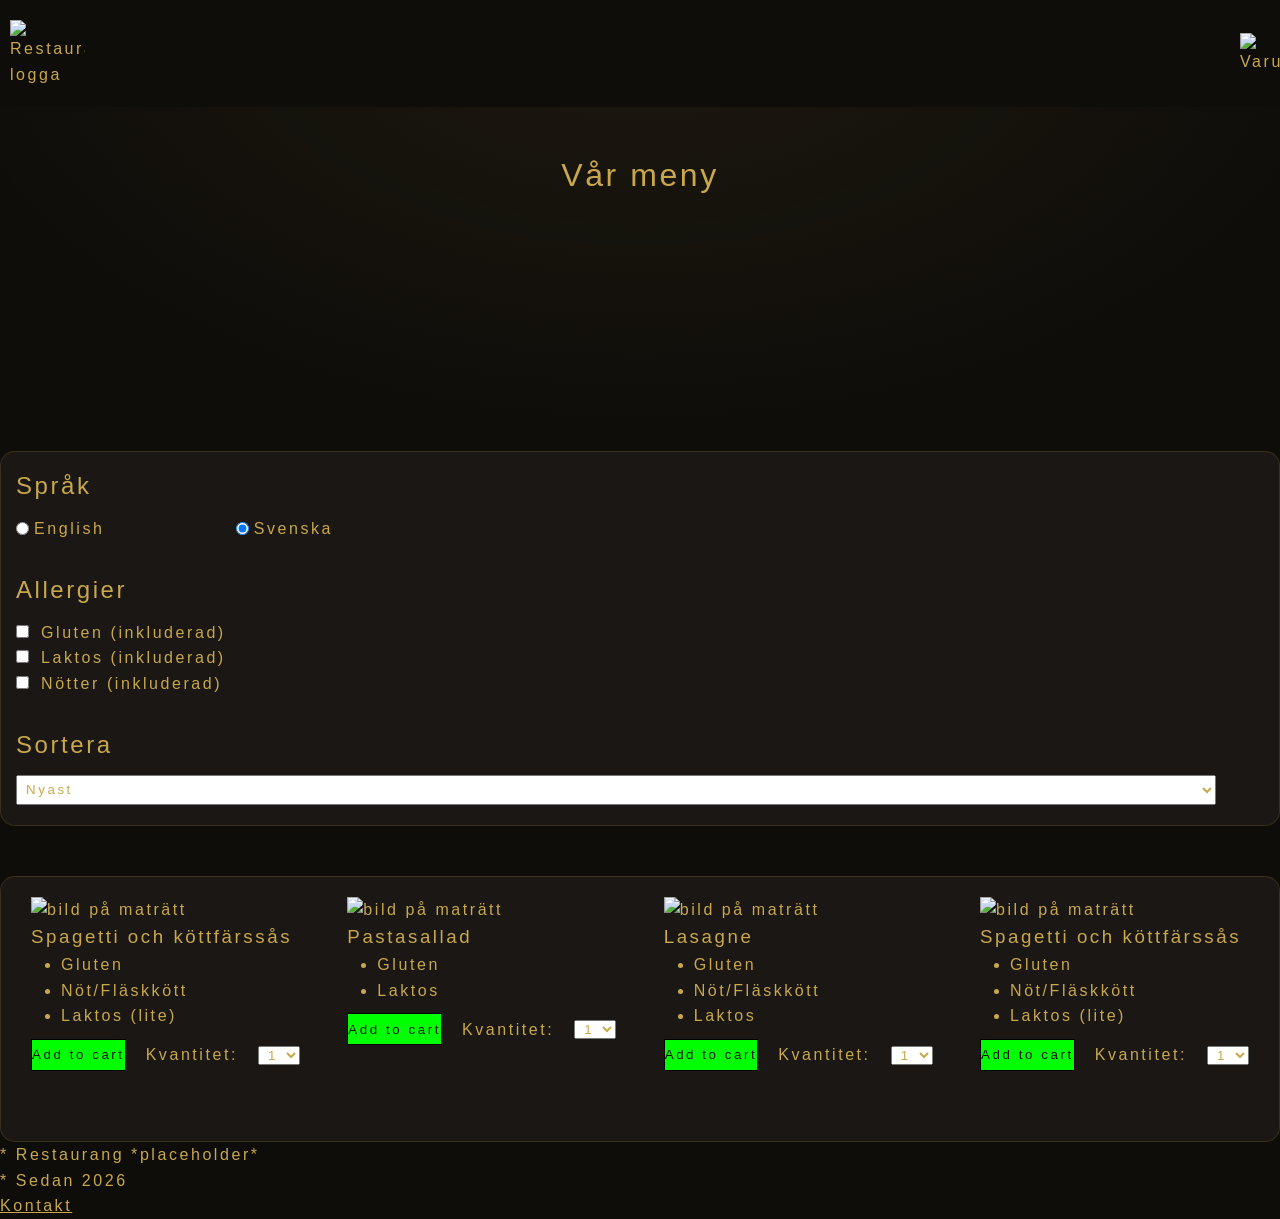
==== index.html @ 6fdf18d2 "Add files via upload" ====
<!DOCTYPE html>
<html lang="en">
<head>
    <meta charset="UTF-8">
    <meta name="viewport" content="width=device-width, initial-scale=1.0">
    <title>Restaurang</title>
    <link rel="stylesheet" href="style.css">
    <script src="script.js" defer></script>
</head>
<body id="body">

    <div class="cartMenu">
        <button class="close">
            <span>&#x2715;</span>
        </button>
        <p>Hejsan detta är din kundvagn</p>
    </div>

    <header>
        <img src="images/logo_placeholder.png" alt="Restaurang logga" class="imgLogo">
        <img src="images/cart.png" alt="Varukorg" class="imgCart">
    </header>
    <main>
        <div class="container">
            <h1 style="text-align: center; margin-bottom: 200px;">Vår meny</h1>
            <div class="filter">
                <h2 id="filterlangtitle">Språk</h2>
                

                <div class="sprak">
                    <input type="radio" value="engelska" id="engelska" name="språk">
                    <label for="engelska">English</label>

                    <input type="radio" value="Svenska" id="svenska" name="språk" checked>
                    <label for="svenska">Svenska</label>
                </div>

                <div class="allergier">
                    <h2>Allergier</h2>
                    <div>
                        <input type="checkbox" name="allergier" id="gluten">
                        <label for="gluten">Gluten (inkluderad)</label>
                    </div>
                    
                    <div>
                        <input type="checkbox" name="allergier" id="laktos">
                        <label for="laktos">Laktos (inkluderad)</label>
                    </div>

                    <div>
                        <input type="checkbox" name="allergier" id="nötter">
                        <label for="nötter">Nötter (inkluderad)</label>
                    </div>
                    
                </div>

                <div class="sortera">
                    <h2>Sortera</h2>
                    <select>
                        <option value="nyast">Nyast</option>
                        <option value="äldst">Äldst</option>
                        <option value="pris">Pris</option>
                    </select>
                </div>
                
            </div>
            <div class="rätter">
                <section>
                    <img src="images/spagettiKöttfärssås.jpg" alt="bild på maträtt">
                    <h3>Spagetti och köttfärssås</h3>
                    <ul id="allergenLista">
                        <li>
                            <p>Gluten</p>
                        </li>
                        <li>
                            <p>Nöt/Fläskkött</p>
                        </li>
                        <li>
                            <p>Laktos (lite)</p>
                        </li>
                    </ul>

                    <div class="buttonCon">
                        <button type="submit" class="addToCart">Add to cart</button>
                        <label for="quantitySelect">Kvantitet:</label>
                        <select name="" id="quantitySelect">
                            <option value="1">1</option>
                            <option value="2">2</option>
                            <option value="3">3</option>
                            <option value="4">4</option>
                            <option value="4">5</option>
                            <option value="4">6</option>
                        </select>
                    </div>
                    
                </section>
                <section>
                    <img src="images/pastasallad.png" alt="bild på maträtt">
                    <h3>Pastasallad</h3>
                    <ul id="allergenLista">
                        <li>
                            <p>Gluten</p>
                        </li>
                        <li>
                            <p>Laktos</p>
                        </li>
                    </ul>
                    <div class="buttonCon">
                        <button type="submit" class="addToCart">Add to cart</button>
                        <label for="quantitySelect">Kvantitet:</label>
                        <select name="" id="quantitySelect">
                            <option value="1">1</option>
                            <option value="2">2</option>
                            <option value="3">3</option>
                            <option value="4">4</option>
                            <option value="4">5</option>
                            <option value="4">6</option>
                        </select>
                    </div>
                </section>
                <section>
                    <img src="images/lasagne.jpg" alt="bild på maträtt">
                    <h3>Lasagne</h3>
                    <ul id="allergenLista">
                        <li>
                            <p>Gluten</p>
                        </li>
                        <li>
                            <p>Nöt/Fläskkött</p>
                        </li>
                        <li>
                            <p>Laktos</p>
                        </li>
                    </ul>
                    <div class="buttonCon">
                        <button type="submit" class="addToCart">Add to cart</button>
                        <label for="quantitySelect">Kvantitet:</label>
                        <select name="" id="quantitySelect">
                            <option value="1">1</option>
                            <option value="2">2</option>
                            <option value="3">3</option>
                            <option value="4">4</option>
                            <option value="4">5</option>
                            <option value="4">6</option>
                        </select>
                    </div>
                </section>
                <section>
                    <img src="images/spagettiKöttfärssås.jpg" alt="bild på maträtt">
                    <h3>Spagetti och köttfärssås</h3>
                    <ul id="allergenLista">
                        <li>
                            <p>Gluten</p>
                        </li>
                        <li>
                            <p>Nöt/Fläskkött</p>
                        </li>
                        <li>
                            <p>Laktos (lite)</p>
                        </li>
                    </ul>
                    <div class="buttonCon">
                        <button type="submit" class="addToCart">Add to cart</button>
                        <label for="quantitySelect">Kvantitet:</label>
                        <select name="" id="quantitySelect">
                            <option value="1">1</option>
                            <option value="2">2</option>
                            <option value="3">3</option>
                            <option value="4">4</option>
                            <option value="4">5</option>
                            <option value="4">6</option>
                        </select>
                    </div>
                </section>
            </div>
        </div>
    </main>
    <footer>
        <p>* Restaurang *placeholder*</p>
        <p>* Sedan 2026</p>
        <a href="kontakt.html">Kontakt</a>
    </footer>
</body>
</html>
---- style.css ----
@import url('https://fonts.googleapis.com/css2?family=Poppins:ital,wght@0,100;0,200;0,300;0,400;0,500;0,600;0,700;0,800;0,900;1,100;1,200;1,300;1,400;1,500;1,600;1,700;1,800;1,900&display=swap');

*{
    margin: 0;
    padding: 0;
    color: #c9a84c;
    font-family: 'DM Sans', sans-serif;
    line-height: 1.6;
    font-weight: 500;
    letter-spacing: 0.16rem;
}

body{
    width: 100%;
    display: flex;
    flex-direction: column;
    margin: auto;
    overflow-x: hidden;

    background-color: #0f0d0a;
    background-image: radial-gradient(ellipse 80% 50% at 50% 0%, rgba(201,168,76,0.08) 0%, transparent 70%);

}

header{
    margin-top: 25px;
    margin-bottom: 25px;
    display: flex;
    flex-direction: row;
    justify-content: space-between;
    align-items: center;
    position: fixed;
    background-color: rgba(15,13,10,1);
    width: 100%;
    top: 0;
    margin-top: 0;
    padding-top: 20px;
    padding-bottom: 20px;
    padding-left: 10px;
}

main{
    display: flex;
}

.imgLogo{
    width: 75px;
}

.imgCart{
    width: 50px;
}

img{
    cursor: pointer;
}

.container{
    
    display: flex;
    flex-direction: column;
    gap: 50px;
    max-width: 180ch;
    min-width: 20px;
    margin: auto;
    margin-top: 150px;
}

.filter{
    background-color: #1a1714;
    border: 1px solid rgba(201,168,76,0.18);
    border-radius: 15px;
    width: auto;
    min-width: 200px;
    
    display: flex;
    flex-direction: column; 
    padding-top: 15px;
    padding-left: 15px;
    padding-bottom: 20px;
}

.sprak{
    display: flex;
    flex-direction: row;
    gap: 5px;
    
}

h2{
    margin-bottom: 10px;
}

.sprak label{
    margin-right: 10%;
}

.rätter{
    display: flex;
    flex-direction: row;
    background-color: #1a1714;
    border: 1px solid rgba(201,168,76,0.18);
    border-radius: 15px;
    flex:1;
    padding-top:20px;
    padding-left: 20px;
    padding-right: 20px;
    padding-bottom: 20px;
    flex-wrap: wrap;
    justify-content: space-between;
    align-items: flex-start;

}

.allergier{
    margin-top: 30px;
    display: flex;
    flex-direction: column;
}

.allergier label{
    margin-left: 5px;
}

.sortera{
    margin-top: 30px;
}

.sortera select{
    width: 95%;
    height: 30px;
    padding-left: 5px;
}

.container{
    width: 100%;
}

.rätter section img{
    width: 300;
    height: 200px;
    object-fit: cover;
}

.rätter section h3{
    font-weight:light;
}

.rätter section{
    padding-left: 10px;
    padding-right: 10px;
    margin-bottom: 50px;
}

.rätter section li{
    margin-left: 30px;
}

.cartMenu{
    display: block;
    background-color: rgb(44, 255, 33);
    color: black;
    padding-left: 20px;
    padding-top: 20px;
    width: 500px;
    height: 75%;
    position: absolute;
    z-index: 100000;
    top: 100px;
    right: -600px;
    transition: all 0.5s ease;
}

.cartMenu p{
    font-size: larger;
}

.cartMenu .close{
    background:none;
    border: none;
    cursor: pointer;
}


.addToCart{
    width: 100%;
    height: 2rem;
    background-color: lightblue;
}

.buttonCon{
    display: flex;
    width: 100%;
    margin: auto;
    margin-top: 10px;
    gap: 20px;
    justify-content: center;
    align-items: center;
}

.buttonCon button{
    background-color: lime;
    color: rgba(15,13,10,1);
    border: 1px solid black;
}

.buttonCon button:hover{
    background-color: rgb(0, 237, 0);
}

.buttonCon button:active{
    background-color: rgb(0, 223, 0);
}

footer{
    display: flex;
    flex-direction: column;
}

.buttonCon select{
    padding-left: 5px;
    padding-right: 5px;
}
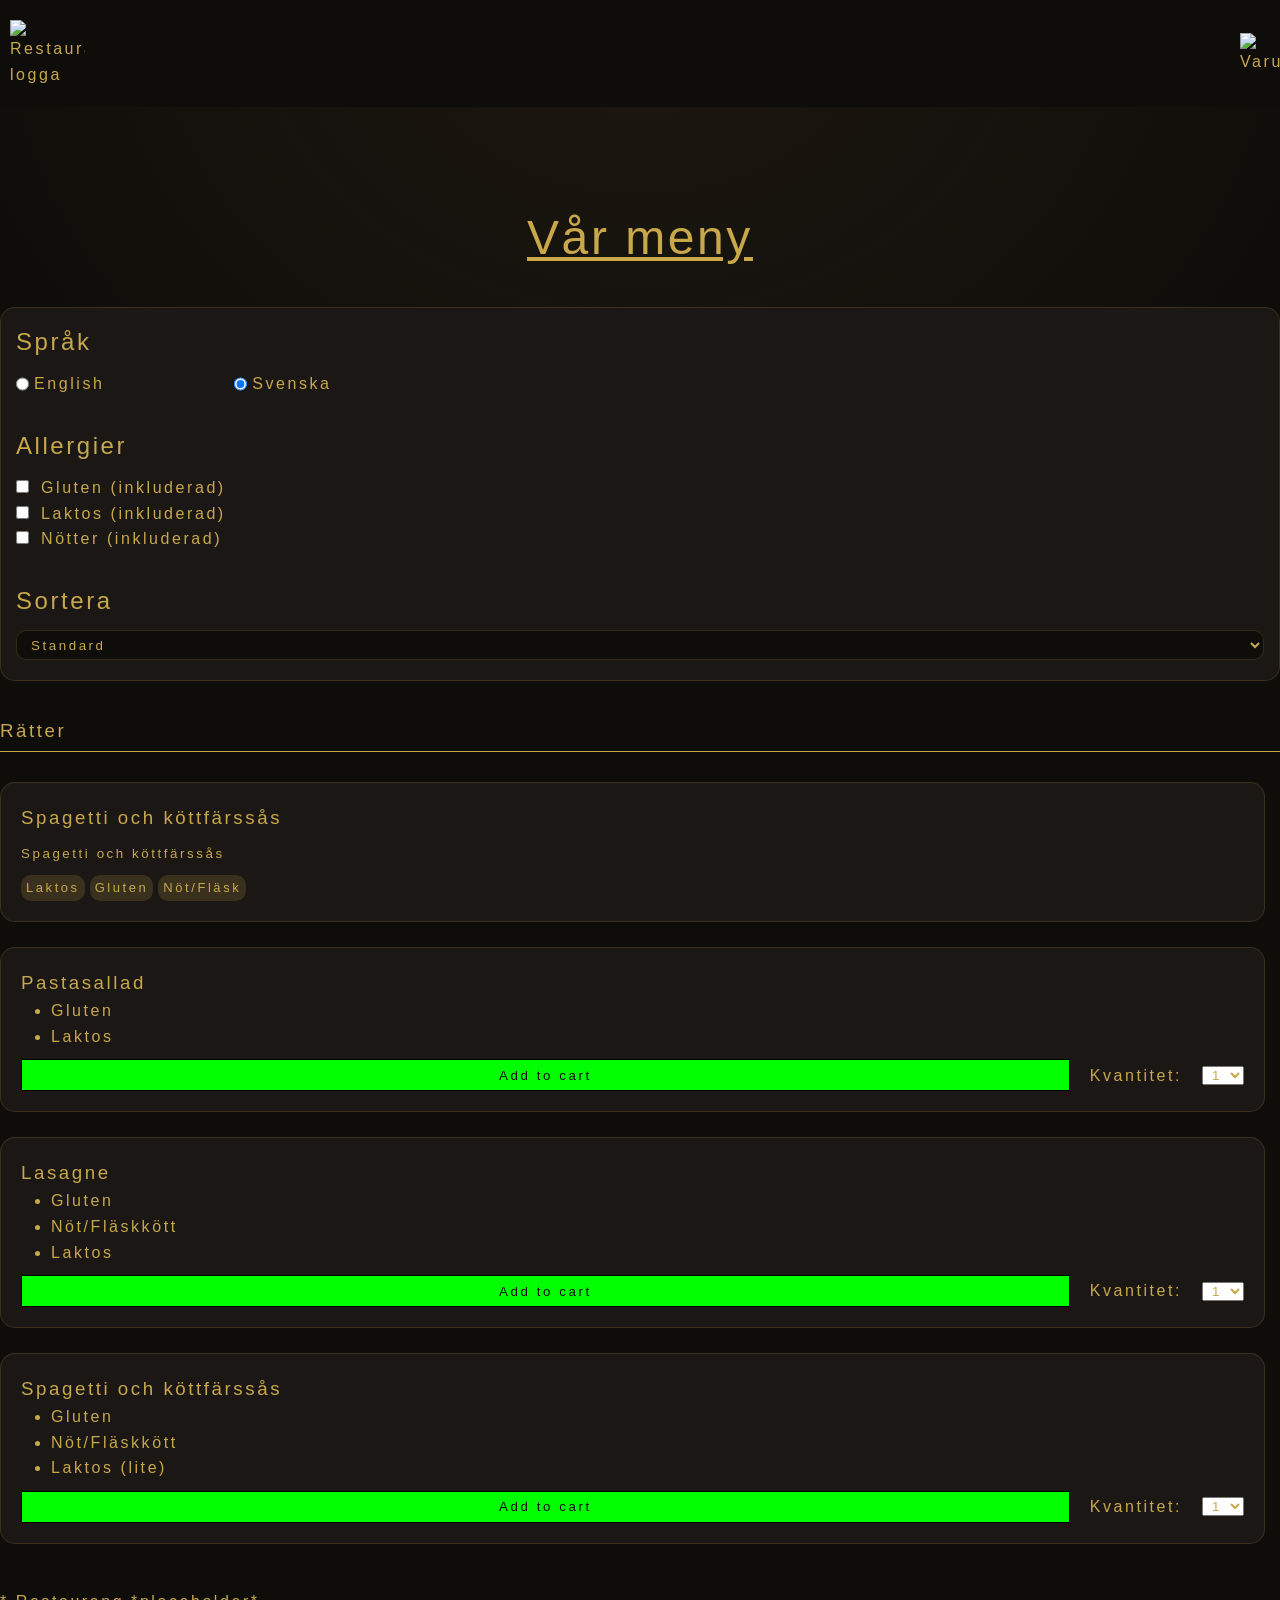
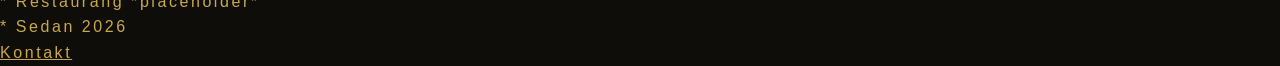
==== commit 62044c22: "update 1" ====
--- a/index.html
+++ b/index.html
@@ -22,7 +22,7 @@
     </header>
     <main>
         <div class="container">
-            <h1 style="text-align: center; margin-bottom: 200px;">Vår meny</h1>
+            <h1 class="vårMenyText">Vår meny</h1>
             <div class="filter">
                 <h2 id="filterlangtitle">Språk</h2>
                 
@@ -57,6 +57,7 @@
                 <div class="sortera">
                     <h2>Sortera</h2>
                     <select>
+                        <option value="standard">Standard</option>
                         <option value="nyast">Nyast</option>
                         <option value="äldst">Äldst</option>
                         <option value="pris">Pris</option>
@@ -64,11 +65,17 @@
                 </div>
                 
             </div>
+
+
+            <h3 >Rätter</h3>
+            <div class="breaker"></div>  
+
+
             <div class="rätter">
                 <section>
-                    <img src="images/spagettiKöttfärssås.jpg" alt="bild på maträtt">
                     <h3>Spagetti och köttfärssås</h3>
-                    <ul id="allergenLista">
+                    <p class="rättBeskrivning">Spagetti och köttfärssås</p>
+                    <!-- <ul id="allergenLista">
                         <li>
                             <p>Gluten</p>
                         </li>
@@ -78,9 +85,15 @@
                         <li>
                             <p>Laktos (lite)</p>
                         </li>
-                    </ul>
+                    </ul> -->
+                    <div class="maträttAllergier">
+                        <span>Laktos</span>
+                        <span>Gluten</span>
+                        <span>Nöt/Fläsk</span>
+                    </div>
 
-                    <div class="buttonCon">
+
+                    <!-- <div class="buttonCon">
                         <button type="submit" class="addToCart">Add to cart</button>
                         <label for="quantitySelect">Kvantitet:</label>
                         <select name="" id="quantitySelect">
@@ -91,11 +104,10 @@
                             <option value="4">5</option>
                             <option value="4">6</option>
                         </select>
-                    </div>
+                    </div> -->
                     
                 </section>
                 <section>
-                    <img src="images/pastasallad.png" alt="bild på maträtt">
                     <h3>Pastasallad</h3>
                     <ul id="allergenLista">
                         <li>
@@ -119,7 +131,6 @@
                     </div>
                 </section>
                 <section>
-                    <img src="images/lasagne.jpg" alt="bild på maträtt">
                     <h3>Lasagne</h3>
                     <ul id="allergenLista">
                         <li>
@@ -146,7 +157,6 @@
                     </div>
                 </section>
                 <section>
-                    <img src="images/spagettiKöttfärssås.jpg" alt="bild på maträtt">
                     <h3>Spagetti och köttfärssås</h3>
                     <ul id="allergenLista">
                         <li>
--- a/style.css
+++ b/style.css
@@ -59,11 +59,10 @@
     
     display: flex;
     flex-direction: column;
-    gap: 50px;
     max-width: 180ch;
     min-width: 20px;
     margin: auto;
-    margin-top: 150px;
+    margin-top: 200px;
 }
 
 .filter{
@@ -78,6 +77,8 @@
     padding-top: 15px;
     padding-left: 15px;
     padding-bottom: 20px;
+    padding-right: 15px;
+    margin-bottom: 35px;
 }
 
 .sprak{
@@ -97,19 +98,36 @@
 
 .rätter{
     display: flex;
-    flex-direction: row;
-    background-color: #1a1714;
-    border: 1px solid rgba(201,168,76,0.18);
-    border-radius: 15px;
+    flex-direction: column;
     flex:1;
-    padding-top:20px;
-    padding-left: 20px;
-    padding-right: 20px;
-    padding-bottom: 20px;
+    padding-top: 15px;
+    padding-bottom: 20px;
+    padding-right: 15px;
+    margin-top: 15px;
     flex-wrap: wrap;
     justify-content: space-between;
     align-items: flex-start;
 
+}
+
+.rätter .rättBeskrivning{
+    font-size: smaller;
+    margin-top: 10px;
+    margin-bottom: 10px;
+}
+
+.rätter section{
+    background-color:#1a1714;
+    width: 100%;
+    border: 1px solid rgba(201,168,76,0.18);
+    border-radius: 15px;
+    padding: 0 20px;
+    box-sizing: border-box;
+    padding-top: 20px;
+    padding-left: 20px;
+    padding-bottom: 20px;
+    padding-right: 20px;
+    margin-bottom: 25px;
 }
 
 .allergier{
@@ -146,20 +164,13 @@
     font-weight:light;
 }
 
-.rätter section{
-    padding-left: 10px;
-    padding-right: 10px;
-    margin-bottom: 50px;
-}
-
 .rätter section li{
     margin-left: 30px;
 }
 
 .cartMenu{
     display: block;
-    background-color: rgb(44, 255, 33);
-    color: black;
+    background-color: #c9a84c;
     padding-left: 20px;
     padding-top: 20px;
     width: 500px;
@@ -173,12 +184,18 @@
 
 .cartMenu p{
     font-size: larger;
+    color: rgba(15,13,10,1);
 }
 
 .cartMenu .close{
-    background:none;
+    background: none;
     border: none;
     cursor: pointer;
+    font-size: large;
+}
+
+.cartMenu .close span{
+    color: rgba(15,13,10,1);
 }
 
 
@@ -221,3 +238,45 @@
     padding-left: 5px;
     padding-right: 5px;
 }
+
+.vårMenyText{
+    text-align: center;
+    margin-bottom: 30px;
+    font-size: 3rem;
+    text-decoration: underline;
+}
+
+.sortera select{
+    background-color: rgba(15,13,10,1);
+    border: 1px solid rgba(201,168,76,0.18);
+    border-radius: 10px;
+    padding-left: 10px;
+    width: 100%;
+}
+
+
+.breaker{
+    margin-top: 5px;
+    width: 100%;
+    height: 1px;
+    background-color: #c9a84c;
+}
+
+.maträttAllergier{
+    display: flex;
+    flex-direction: row;
+    gap: 5px;
+}
+
+.maträttAllergier span{
+
+    display: block;
+    font-size: small;
+    background-color: rgba(201,168,76,0.18);
+    text-align: center;
+    padding-top: 3px;
+    padding-bottom: 3px;
+    padding-left: 5px;
+    padding-right: 5px;
+    border-radius: 10px;
+}
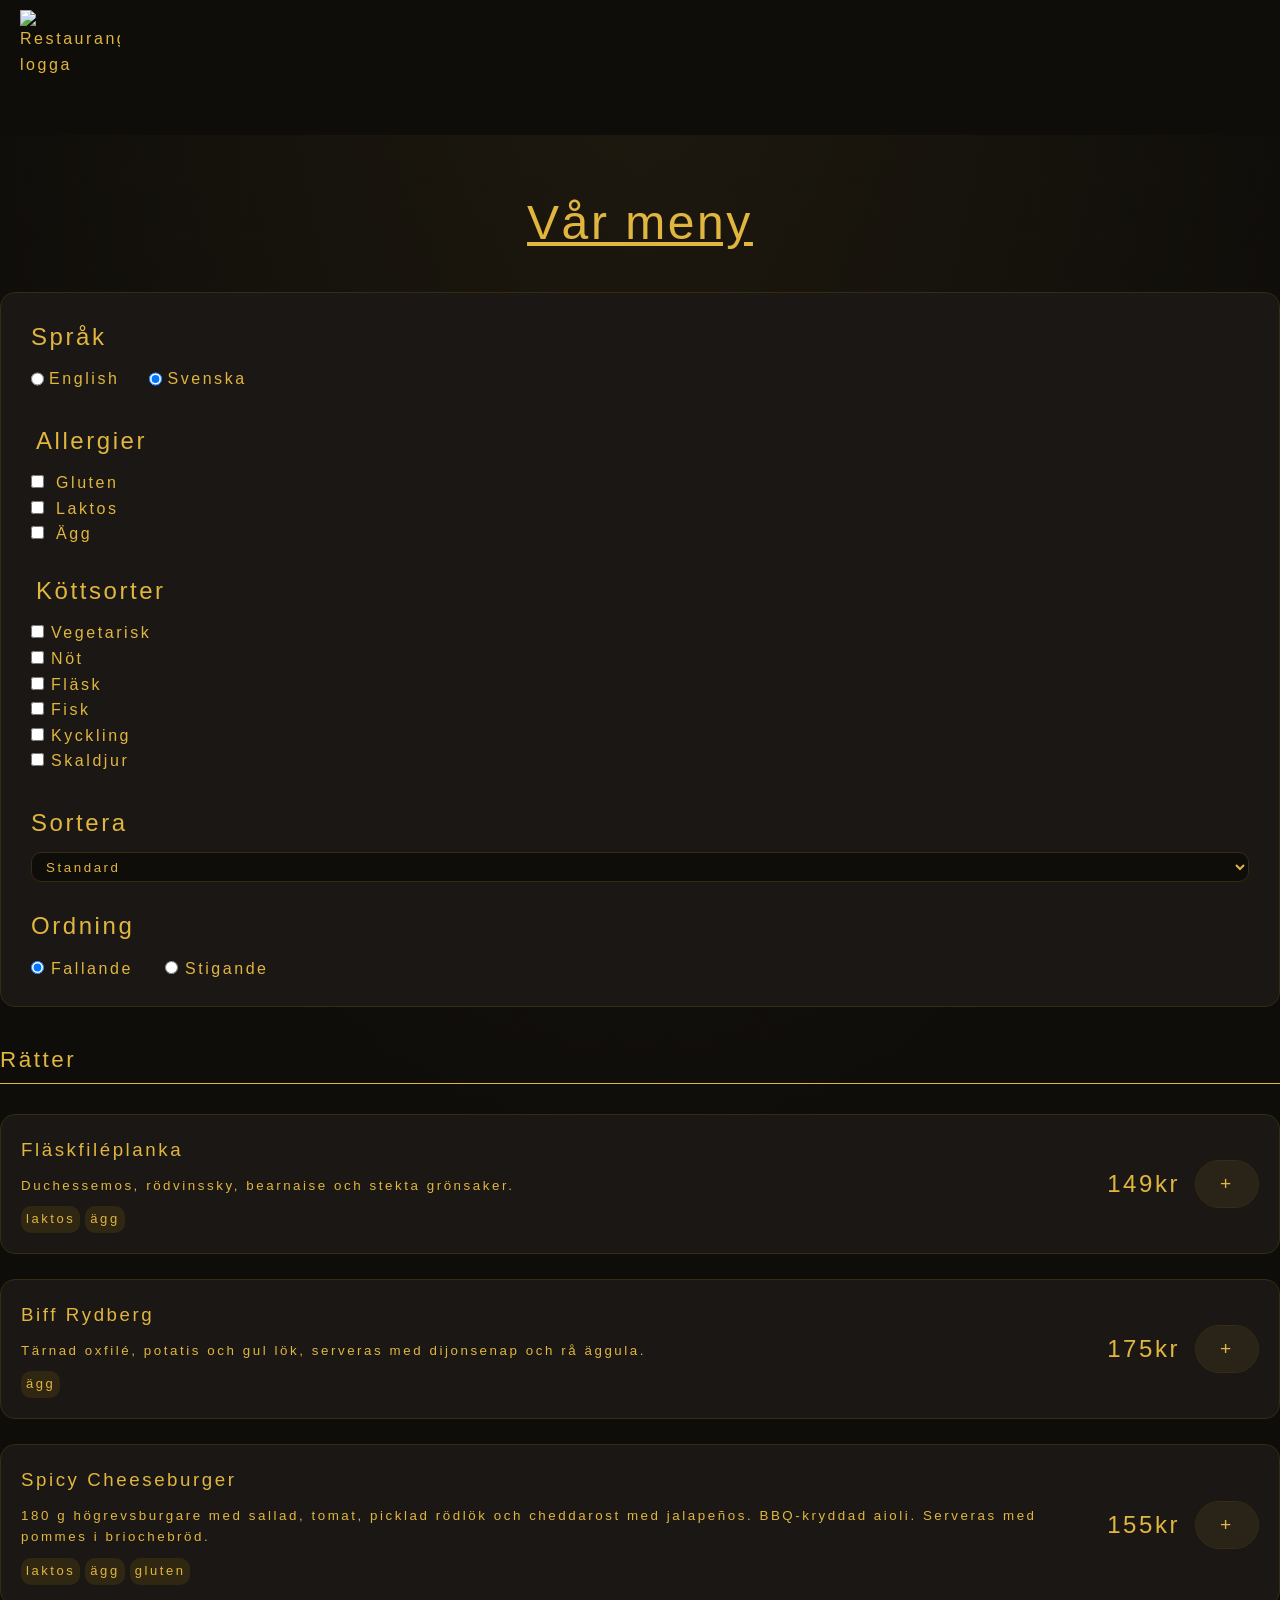
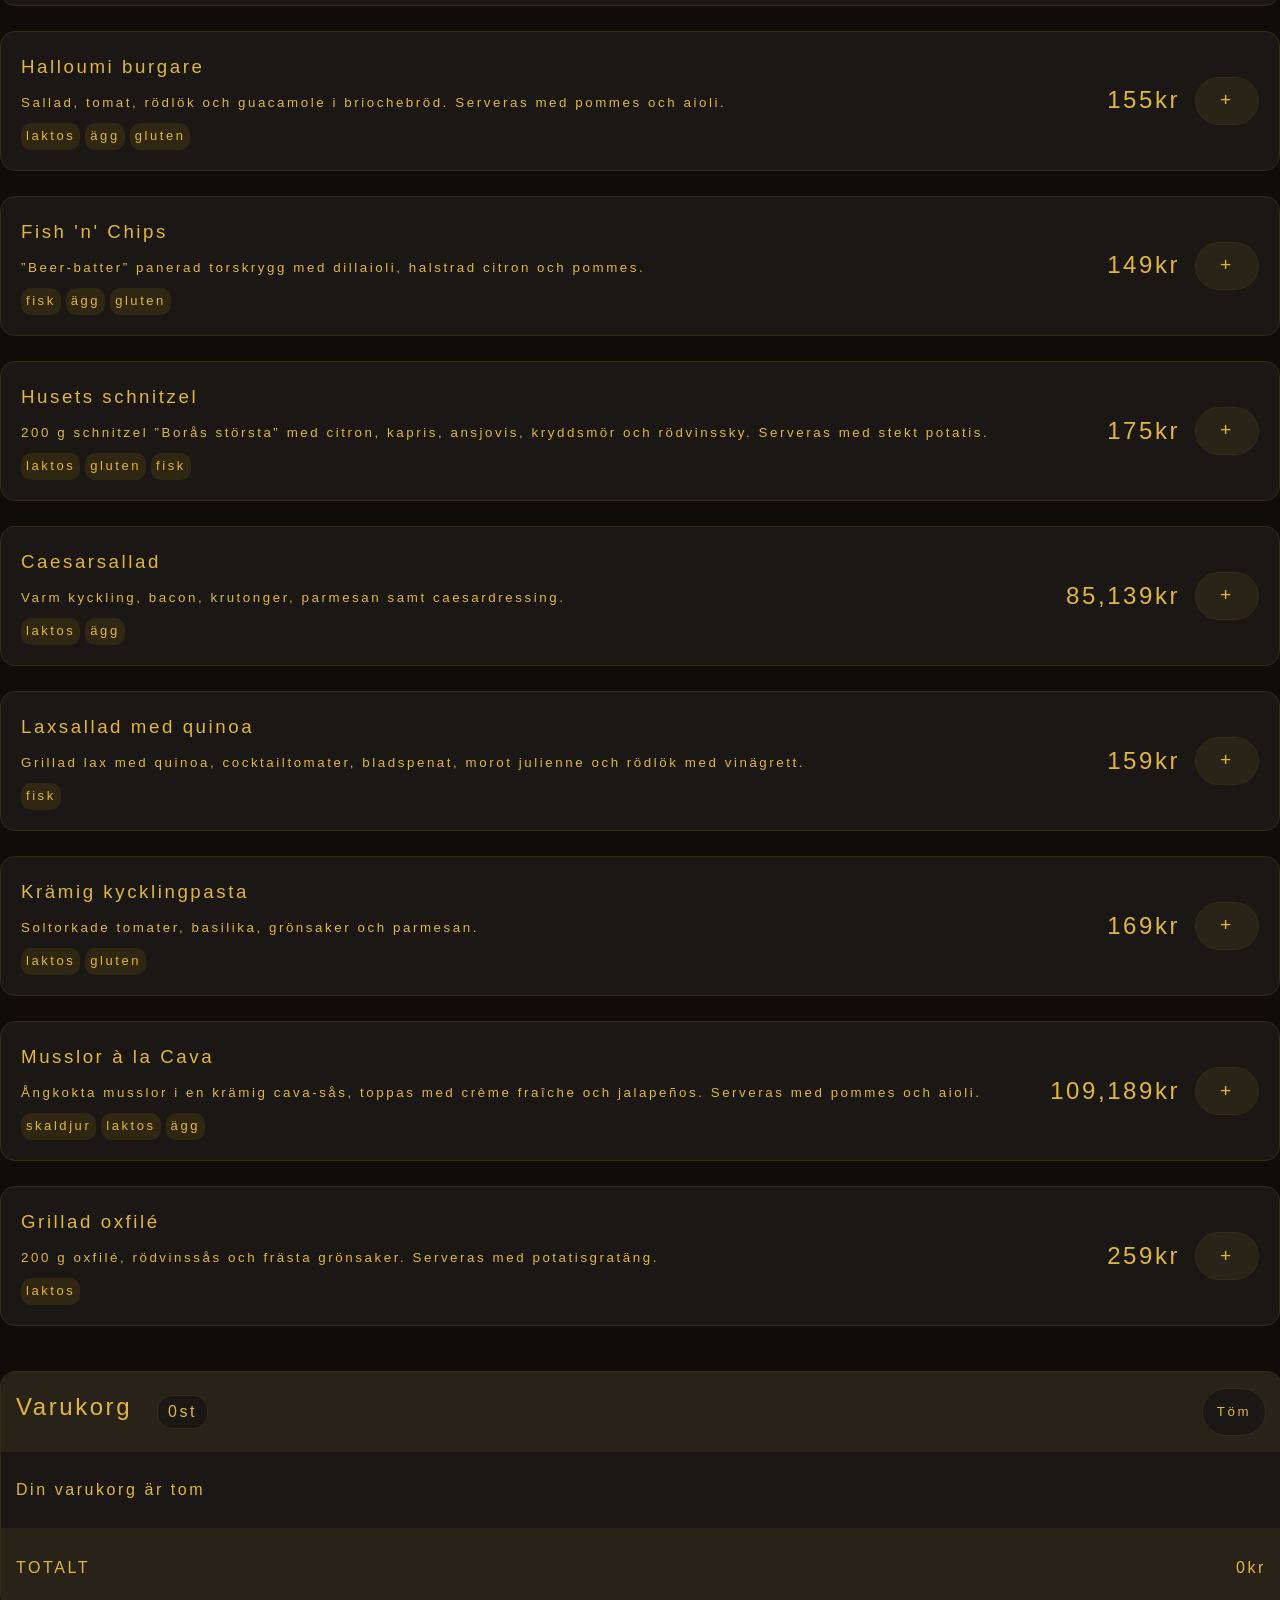
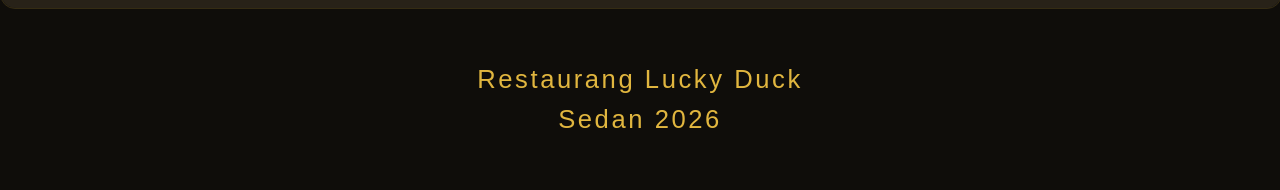
==== commit f3596a94: "Add files via upload" ====
--- a/index.html
+++ b/index.html
@@ -3,192 +3,151 @@
 <head>
     <meta charset="UTF-8">
     <meta name="viewport" content="width=device-width, initial-scale=1.0">
+    <meta name="description" content="Välkommen till vår restaurang – bläddra i vår meny och beställ enkelt online.">
     <title>Restaurang</title>
     <link rel="stylesheet" href="style.css">
     <script src="script.js" defer></script>
 </head>
 <body id="body">
 
-    <div class="cartMenu">
-        <button class="close">
-            <span>&#x2715;</span>
-        </button>
-        <p>Hejsan detta är din kundvagn</p>
-    </div>
-
     <header>
-        <img src="images/logo_placeholder.png" alt="Restaurang logga" class="imgLogo">
-        <img src="images/cart.png" alt="Varukorg" class="imgCart">
+        <img src="images/luckyducklogo.png" alt="Restaurang logga" class="imgLogo">
     </header>
     <main>
         <div class="container">
-            <h1 class="vårMenyText">Vår meny</h1>
+            <h1 class="vårMenyText" id="vårMenyText">Vår meny</h1>
             <div class="filter">
                 <h2 id="filterlangtitle">Språk</h2>
-                
+                <div class="sprak">
+                    
+                    <input type="radio" value="engelska" name="språk" id="engelskaKnapp">
+                    <label for="engelskaKnapp" id="englishLabel">English</label>
 
-                <div class="sprak">
-                    <input type="radio" value="engelska" id="engelska" name="språk">
-                    <label for="engelska">English</label>
-
-                    <input type="radio" value="Svenska" id="svenska" name="språk" checked>
-                    <label for="svenska">Svenska</label>
+                    <input type="radio" value="Svenska" name="språk" checked id="svenskaKnapp">
+                    <label for="svenskaKnapp" id="swedishLabel">Svenska</label>
                 </div>
-
+                <div>
+                    
+                </div>
                 <div class="allergier">
-                    <h2>Allergier</h2>
+                    <h2 id="allergiesText">Allergier</h2>
                     <div>
                         <input type="checkbox" name="allergier" id="gluten">
-                        <label for="gluten">Gluten (inkluderad)</label>
+                        <label for="gluten" id="glutenLabel">Gluten</label>
                     </div>
                     
                     <div>
                         <input type="checkbox" name="allergier" id="laktos">
-                        <label for="laktos">Laktos (inkluderad)</label>
+                        <label for="laktos" id="laktosLabel">Laktos</label>
                     </div>
 
                     <div>
-                        <input type="checkbox" name="allergier" id="nötter">
-                        <label for="nötter">Nötter (inkluderad)</label>
+                        <input type="checkbox" name="allergier" id="ägg">
+                        <label for="ägg" id="äggLabel" >Ägg</label>
+                    </div>
+                    
+                </div>
+
+                <div class="köttSort">
+                    <h2 id="köttSorterText">Köttsorter</h2>
+
+                    <div>
+                        <input type="checkbox" name="köttTyper" id="vegetarisk">
+                        <label for="vegetarisk" id="vegetariskLabel">Vegetarisk</label>
+                    </div>
+                    <div>
+                        <input type="checkbox" name="köttTyper" id="nötkött">
+                        <label for="nötkött" id="nötLabel">Nöt</label>
+                    </div>
+                    <div>
+                        <input type="checkbox" name="köttTyper" id="fläsk">
+                        <label for="fläsk" id="fläskLabel">Fläsk</label>
+                    </div>
+                    <div>
+                        <input type="checkbox" name="köttTyper" id="fisk">
+                        <label for="fisk" id="fiskLabel">Fisk</label>
+                    </div>
+                    <div>
+                        <input type="checkbox" name="köttTyper" id="kyckling">
+                        <label for="kyckling" id="kycklingLabel">Kyckling</label>
+                    </div>
+                    <div>
+                        <input type="checkbox" name="köttTyper" id="skaldjur">
+                        <label for="skaldjur" id="skaldjurLabel">Skaldjur</label>
                     </div>
                     
                 </div>
 
                 <div class="sortera">
-                    <h2>Sortera</h2>
-                    <select>
-                        <option value="standard">Standard</option>
-                        <option value="nyast">Nyast</option>
-                        <option value="äldst">Äldst</option>
-                        <option value="pris">Pris</option>
+                    <label for="order" id="sorteraLabel">Sortera</label>
+                    <select id="order">
+                        <option value="standard" id="standardOptionLabel">Standard</option>
+                        <option value="pris" id="prisOptionLabel">Pris</option>
                     </select>
+                </div>
+
+                <div class="ordning">
+                    <h2 id="ordningText">Ordning</h2>
+                    <input type="radio" name="ordning" id="fallandeRadio" checked>
+                    <label for="fallandeRadio" id="fallandeLabel">Fallande</label>
+                    <input type="radio" name="ordning" id="stigandeRadio">
+                    <label for="stigandeRadio" id="stigandeLabel">Stigande</label>
                 </div>
                 
             </div>
 
 
-            <h3 >Rätter</h3>
+            <h3 id="rätterLabel">Rätter</h3>
             <div class="breaker"></div>  
 
 
             <div class="rätter">
-                <section>
-                    <h3>Spagetti och köttfärssås</h3>
-                    <p class="rättBeskrivning">Spagetti och köttfärssås</p>
-                    <!-- <ul id="allergenLista">
-                        <li>
-                            <p>Gluten</p>
-                        </li>
-                        <li>
-                            <p>Nöt/Fläskkött</p>
-                        </li>
-                        <li>
-                            <p>Laktos (lite)</p>
-                        </li>
-                    </ul> -->
-                    <div class="maträttAllergier">
-                        <span>Laktos</span>
-                        <span>Gluten</span>
-                        <span>Nöt/Fläsk</span>
+                <!-- <section>
+                    <div class="vänsterRätter">
+                        <h3>Spagetti och köttfärssås</h3>
+                        <p class="rättBeskrivning">Spagetti och köttfärssås</p>
+                        <div class="maträttAllergier">
+                            <span>Laktos</span>
+                            <span>Gluten</span>
+                            <span>Nöt/Fläsk</span>
+                        </div>
+
+                        
                     </div>
+                    <div class="högerRätter">
+                        <p class="priceText">149kr</p>
+                        <button id="addToCartButton">+</button>
+                    </div>
+                    
+                </section> -->
+            </div>
 
+            <div class="varukorgDiv">
+                <div class="over">
+                    <div class="overLeft">
+                        <h2 id="varukorgText">Varukorg</h2>
+                        <p id="antalIVarukorg">0</p>        
+                    </div>
+                    
+                    <button id="tömVarukorgKnapp">Töm</button>
+                </div>
 
-                    <!-- <div class="buttonCon">
-                        <button type="submit" class="addToCart">Add to cart</button>
-                        <label for="quantitySelect">Kvantitet:</label>
-                        <select name="" id="quantitySelect">
-                            <option value="1">1</option>
-                            <option value="2">2</option>
-                            <option value="3">3</option>
-                            <option value="4">4</option>
-                            <option value="4">5</option>
-                            <option value="4">6</option>
-                        </select>
-                    </div> -->
-                    
-                </section>
-                <section>
-                    <h3>Pastasallad</h3>
-                    <ul id="allergenLista">
-                        <li>
-                            <p>Gluten</p>
-                        </li>
-                        <li>
-                            <p>Laktos</p>
-                        </li>
-                    </ul>
-                    <div class="buttonCon">
-                        <button type="submit" class="addToCart">Add to cart</button>
-                        <label for="quantitySelect">Kvantitet:</label>
-                        <select name="" id="quantitySelect">
-                            <option value="1">1</option>
-                            <option value="2">2</option>
-                            <option value="3">3</option>
-                            <option value="4">4</option>
-                            <option value="4">5</option>
-                            <option value="4">6</option>
-                        </select>
-                    </div>
-                </section>
-                <section>
-                    <h3>Lasagne</h3>
-                    <ul id="allergenLista">
-                        <li>
-                            <p>Gluten</p>
-                        </li>
-                        <li>
-                            <p>Nöt/Fläskkött</p>
-                        </li>
-                        <li>
-                            <p>Laktos</p>
-                        </li>
-                    </ul>
-                    <div class="buttonCon">
-                        <button type="submit" class="addToCart">Add to cart</button>
-                        <label for="quantitySelect">Kvantitet:</label>
-                        <select name="" id="quantitySelect">
-                            <option value="1">1</option>
-                            <option value="2">2</option>
-                            <option value="3">3</option>
-                            <option value="4">4</option>
-                            <option value="4">5</option>
-                            <option value="4">6</option>
-                        </select>
-                    </div>
-                </section>
-                <section>
-                    <h3>Spagetti och köttfärssås</h3>
-                    <ul id="allergenLista">
-                        <li>
-                            <p>Gluten</p>
-                        </li>
-                        <li>
-                            <p>Nöt/Fläskkött</p>
-                        </li>
-                        <li>
-                            <p>Laktos (lite)</p>
-                        </li>
-                    </ul>
-                    <div class="buttonCon">
-                        <button type="submit" class="addToCart">Add to cart</button>
-                        <label for="quantitySelect">Kvantitet:</label>
-                        <select name="" id="quantitySelect">
-                            <option value="1">1</option>
-                            <option value="2">2</option>
-                            <option value="3">3</option>
-                            <option value="4">4</option>
-                            <option value="4">5</option>
-                            <option value="4">6</option>
-                        </select>
-                    </div>
-                </section>
+                <!-- Kommer ändras när det läggs till i listan -->
+                <div class="varukorgLista">
+                    <p id="tomVarukorgText">Din varukorg är tom</p>
+                </div>
+
+                <div class="under">
+                    <p id="totaltLabel">TOTALT</p>
+                    <p id="totalKostnad">0 kr</p>
+                </div>
+
             </div>
         </div>
     </main>
     <footer>
-        <p>* Restaurang *placeholder*</p>
-        <p>* Sedan 2026</p>
-        <a href="kontakt.html">Kontakt</a>
+        <p id="luckyDuckRubrikText">* Restaurang Lucky Duck</p>
+        <p id="sedanText">* Sedan 2026</p>
     </footer>
 </body>
 </html>
--- a/style.css
+++ b/style.css
@@ -1,9 +1,29 @@
-@import url('https://fonts.googleapis.com/css2?family=Poppins:ital,wght@0,100;0,200;0,300;0,400;0,500;0,600;0,700;0,800;0,900;1,100;1,200;1,300;1,400;1,500;1,600;1,700;1,800;1,900&display=swap');
+
+@font-face {
+    font-family: 'Poppins';
+    src: url('/fonts/Poppins-Regular.woff2') format('woff2');
+    font-weight: 400;
+    font-style: normal;
+}
+
+@font-face {
+    font-family: 'Poppins';
+    src: url('/fonts/Poppins-Bold.woff2') format('woff2');
+    font-weight: 700;
+    font-style: normal;
+}
+
+:root{
+    --guld: #e1b63f;
+    --bakgrund: rgb(47, 39, 17);
+    --border: rgb(53, 44, 19);
+    --bakgrund-mörk: #1a1714;
+}
 
 *{
     margin: 0;
     padding: 0;
-    color: #c9a84c;
+    color: var(--guld);
     font-family: 'DM Sans', sans-serif;
     line-height: 1.6;
     font-weight: 500;
@@ -23,20 +43,21 @@
 }
 
 header{
+    z-index: 999;
     margin-top: 25px;
     margin-bottom: 25px;
     display: flex;
     flex-direction: row;
     justify-content: space-between;
     align-items: center;
-    position: fixed;
+    position: sticky;
     background-color: rgba(15,13,10,1);
     width: 100%;
     top: 0;
     margin-top: 0;
-    padding-top: 20px;
-    padding-bottom: 20px;
-    padding-left: 10px;
+    padding-top: 10px;
+    padding-bottom: 10px;
+    padding-left: 20px;
 }
 
 main{
@@ -44,7 +65,17 @@
 }
 
 .imgLogo{
-    width: 75px;
+    width: 100px;
+    height: 115px;
+    background: none;
+    object-fit: cover;
+}
+
+.bredden{
+    display: flex;
+    flex-direction: row;
+    align-items: center;
+    gap: 50px;
 }
 
 .imgCart{
@@ -55,29 +86,33 @@
     cursor: pointer;
 }
 
+#rätterLabel{
+    font-size: 1.4rem;
+}
+
 .container{
     
     display: flex;
     flex-direction: column;
     max-width: 180ch;
-    min-width: 20px;
+    min-width: 20rem;
     margin: auto;
-    margin-top: 200px;
+    margin-top: 25px;
 }
 
 .filter{
-    background-color: #1a1714;
-    border: 1px solid rgba(201,168,76,0.18);
+    background-color: var(--bakgrund-mörk);
+    border: 1px solid var(--border);
     border-radius: 15px;
     width: auto;
     min-width: 200px;
     
     display: flex;
     flex-direction: column; 
-    padding-top: 15px;
-    padding-left: 15px;
-    padding-bottom: 20px;
-    padding-right: 15px;
+    padding-top: 25px;
+    padding-left: 30px;
+    padding-bottom: 25px;
+    padding-right: 30px;
     margin-bottom: 35px;
 }
 
@@ -93,13 +128,13 @@
 }
 
 .sprak label{
-    margin-right: 10%;
+    margin-right: 25px;
 }
 
 .rätter{
-    display: flex;
-    flex-direction: column;
-    flex:1;
+    width: 100%;
+    display: flex;
+    flex-direction: column;
     padding-top: 15px;
     padding-bottom: 20px;
     padding-right: 15px;
@@ -117,9 +152,12 @@
 }
 
 .rätter section{
-    background-color:#1a1714;
-    width: 100%;
-    border: 1px solid rgba(201,168,76,0.18);
+    display: flex;
+    flex-direction: row;
+    justify-content: space-between;
+    background-color: var(--bakgrund-mörk);
+    width: 100%;
+    border: 1px solid var(--border);
     border-radius: 15px;
     padding: 0 20px;
     box-sizing: border-box;
@@ -128,12 +166,51 @@
     padding-bottom: 20px;
     padding-right: 20px;
     margin-bottom: 25px;
+    transition: transform 0.2s ease;
+}
+
+.rätter section:hover{
+    transform: scale(1.03);
+    z-index: 1;
+}
+
+.högerRätter{
+    display: flex;
+    flex-direction: row;
+    align-items: center;
+    gap: 15px;
+}
+
+.priceText{
+    font-size: 1.5rem;
+}
+
+.högerRätter button{
+    font-size: larger;
+    height: 3rem;
+    width: 4rem;
+    border-radius: 25px;
+    background-color: rgba(214, 179, 82, 0.08);
+    border: 1px solid var(--border);
+    transition: background-color 0.1s ease;
+}
+
+.högerRätter button:hover{
+    background-color:rgba(117, 98, 44, 0.08);
+}
+
+.högerRätter button:active{
+    background-color:rgba(89, 74, 34, 0.08);
 }
 
 .allergier{
     margin-top: 30px;
     display: flex;
     flex-direction: column;
+}
+
+.allergier h2{
+    margin-left: 5px;
 }
 
 .allergier label{
@@ -148,10 +225,16 @@
     width: 95%;
     height: 30px;
     padding-left: 5px;
+    margin-top: 10px;
+}
+
+.sortera label{
+    font-size: 1.5rem;
 }
 
 .container{
-    width: 100%;
+    max-width: 180ch;
+    min-width: 70%;
 }
 
 .rätter section img{
@@ -170,7 +253,7 @@
 
 .cartMenu{
     display: block;
-    background-color: #c9a84c;
+    background-color: var(--guld);
     padding-left: 20px;
     padding-top: 20px;
     width: 500px;
@@ -230,8 +313,17 @@
 }
 
 footer{
-    display: flex;
-    flex-direction: column;
+    margin-top: 50px;
+    margin-bottom: 50px;
+    width: 100%;
+    display: flex;
+    justify-items: center;
+    align-items:center ;  
+    flex-direction: column;
+}
+
+footer p{
+    font-size: 1.6rem;
 }
 
 .buttonCon select{
@@ -248,7 +340,7 @@
 
 .sortera select{
     background-color: rgba(15,13,10,1);
-    border: 1px solid rgba(201,168,76,0.18);
+    border: 1px solid var(--border);
     border-radius: 10px;
     padding-left: 10px;
     width: 100%;
@@ -259,7 +351,7 @@
     margin-top: 5px;
     width: 100%;
     height: 1px;
-    background-color: #c9a84c;
+    background-color: var(--guld);
 }
 
 .maträttAllergier{
@@ -272,7 +364,7 @@
 
     display: block;
     font-size: small;
-    background-color: rgba(201,168,76,0.18);
+    background-color: var(--bakgrund);
     text-align: center;
     padding-top: 3px;
     padding-bottom: 3px;
@@ -280,3 +372,176 @@
     padding-right: 5px;
     border-radius: 10px;
 }
+
+
+.varukorgDiv{
+    width: 100%;
+    display: flex;
+    flex: none;
+    flex-direction: column;
+    flex-wrap: wrap;
+    justify-content: space-between;
+    align-items: flex-start;
+    background-color: var(--bakgrund-mörk);
+    border: 1px solid var(--border);
+    border-radius: 15px;
+
+    /* display: flex;
+    flex-direction: column;
+    flex:1;
+    padding-top: 15px;
+    padding-bottom: 20px;
+    padding-right: 15px;
+    margin-top: 15px;
+    flex-wrap: wrap;
+    justify-content: space-between;
+    align-items: flex-start; */
+}
+
+.over{
+    height: 5rem;
+    background-color: rgba(201,168,76,0.08);
+    display: flex;
+    width: 100%;
+    align-items: center;
+    justify-content: space-between;
+    padding-right: 15px;
+    padding-left: 15px;
+    box-sizing: border-box;
+    border-top-left-radius: 15px;
+    border-top-right-radius: 15px;
+}
+/* 
+.over h2{
+} */
+
+.overLeft{
+    display: flex;
+    align-items: center;
+    gap: 25px;
+}
+
+.overLeft p{
+    display: flex;
+    align-items: center;
+    justify-content: center;
+    height: 2rem;
+    width: auto;
+    padding-left: 10px;
+    padding-right: 10px;
+    background-color: var(--bakgrund-mörk);
+    border: 1px solid var(--border);
+    border-radius: 15px;
+}
+
+.under{
+    background-color: rgba(201,168,76,0.08);
+    width: 100%;
+    margin-top: 25px;
+    display: flex;
+    justify-content: space-between;
+    align-items: center;
+    flex-direction: row;
+    height: 5rem;
+    padding-right: 15px;
+    padding-left: 15px;
+    box-sizing: border-box;
+    border-bottom-left-radius: 15px;
+    border-bottom-right-radius: 15px;
+}
+
+.ordning{
+    margin-top: 25px;
+    
+}
+
+.ordning label{
+    margin-right: 25px;
+}
+
+.köttSort{
+    margin-top: 25px;
+}
+
+.köttSort h2{
+    margin-left: 5px;
+}
+
+.varukorgLista{
+    margin-top: 25px;
+    width: 100%;
+    display: flex;
+    flex-direction: column;
+    gap: 15px;
+}
+
+.varukorgLista p{
+    margin-left: 15px;
+}
+
+.varukorgLista section{
+    display: flex;
+    align-items: center;
+    justify-content: space-between;
+    width: 98%;
+    margin: auto;
+    padding-left: 15px;
+    padding-right: 15px;
+    padding-top: 15px;
+    padding-bottom: 15px;
+    background-color: var(--bakgrund-mörk);
+    border: 1px solid var(--border);
+    box-sizing: border-box;
+    border-radius: 15px;
+}
+
+.varukorgLista section h3{
+    font-size: 1.5rem;
+}
+
+.vänsterVarukorgRätt{
+    display: flex;
+    flex-direction: column;
+}
+
+.högerVarukorgRätt{
+    display: flex;
+    gap: 15px;
+    flex-direction: row;
+    align-items: center;
+}
+
+.högerVarukorgRätt button{
+    height: 3rem;
+    width: 4rem;
+    border: 1px solid var(--border);
+    background-color: rgba(201,168,76,0.08);
+    border-radius: 25px;
+    font-size: larger;
+    transition: background-color 0.1s ease;
+}
+
+.högerVarukorgRätt button:hover{
+    background-color: rgba(117, 98, 44, 0.08);
+}
+
+.högerVarukorgRätt button:active{
+    background-color: rgba(89, 74, 34, 0.08);
+}
+
+#tömVarukorgKnapp{
+    background-color: var(--bakgrund-mörk);
+    height: 3rem;
+    width: 4rem;
+    border: 1px solid var(--border);
+    border-radius: 25px;
+    transition: background-color 0.1s ease;
+}
+
+#tömVarukorgKnapp:hover{
+    background-color: #221d19;
+}
+
+#tömVarukorgKnapp:active{
+    background-color: #2b251f;
+}
